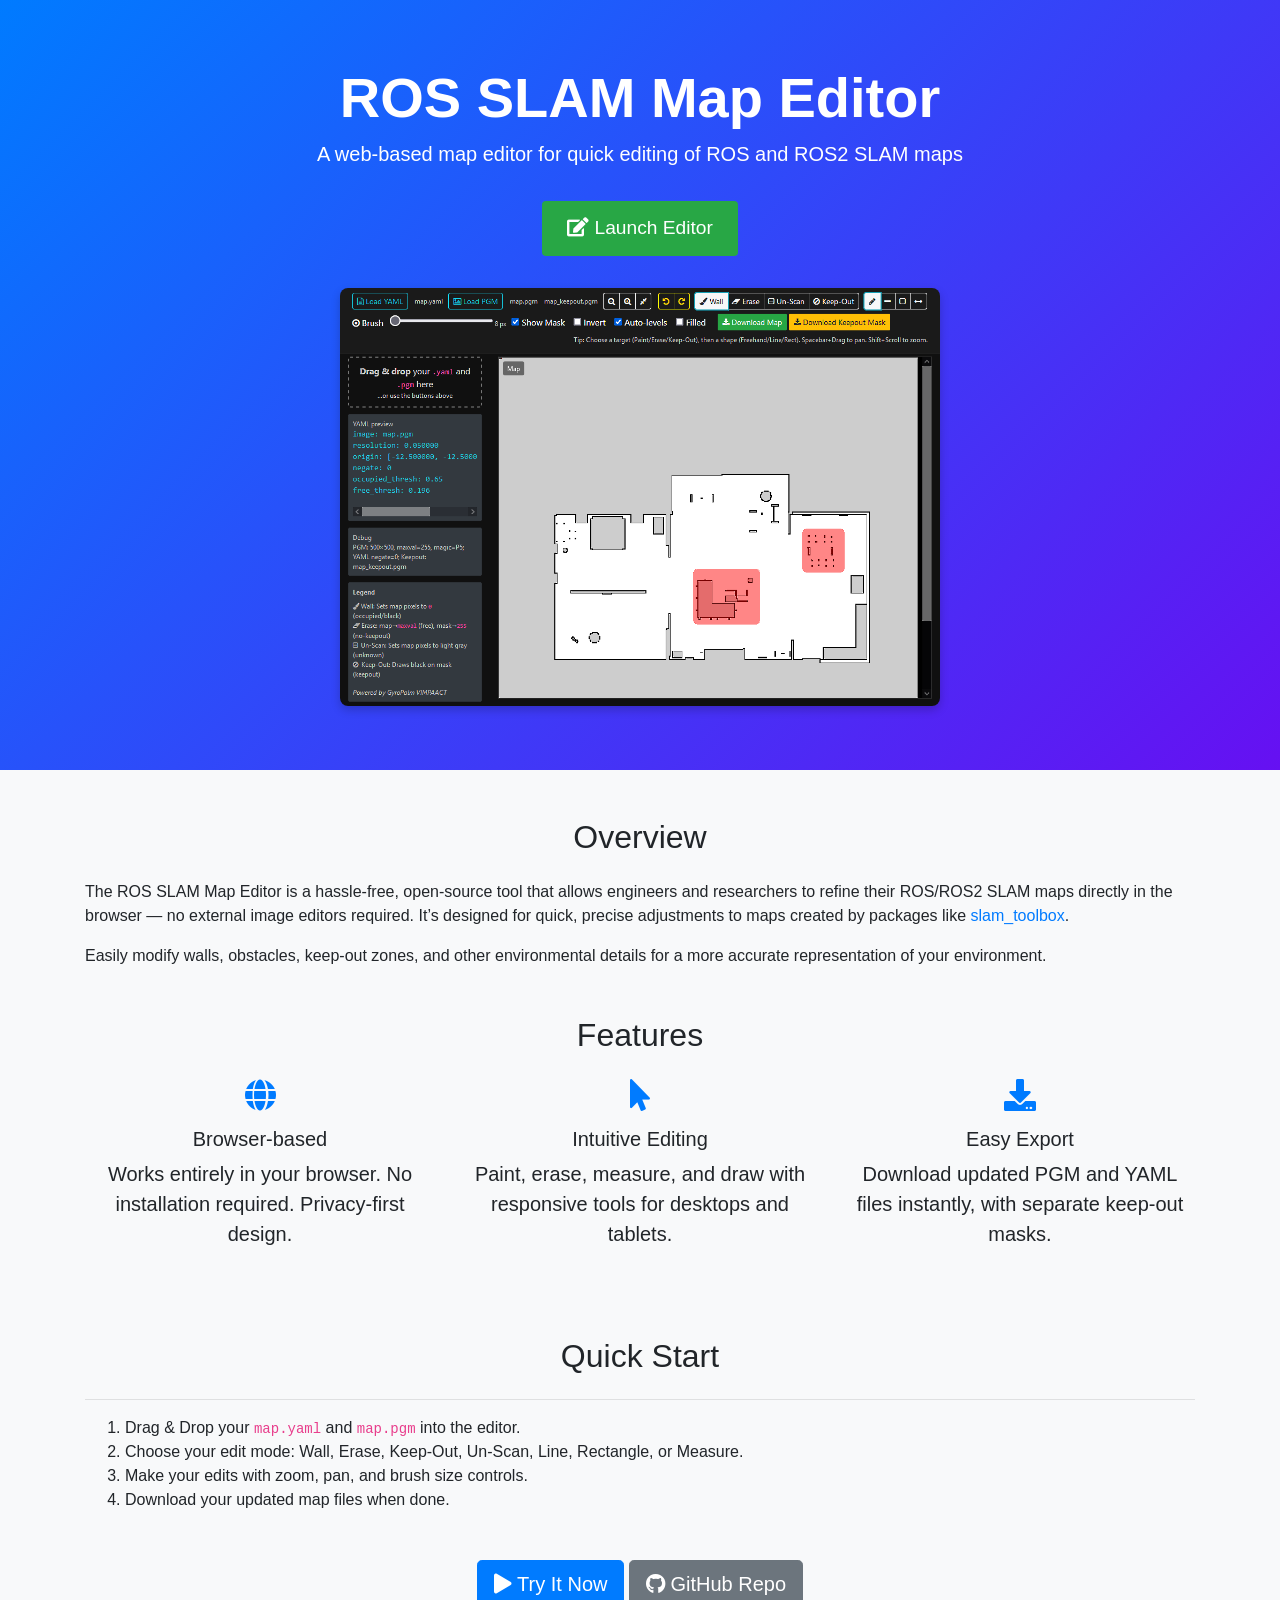
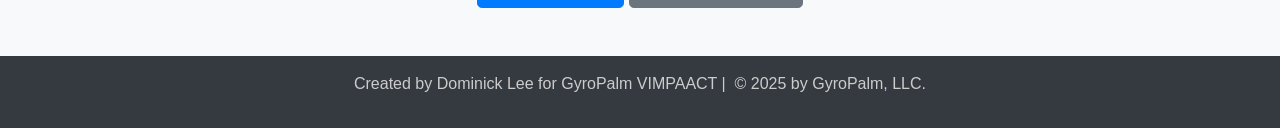
==== index.html @ 7443499b "Added landing page" ====
<!DOCTYPE html>
<html lang="en">
<head>
    <meta charset="UTF-8">
    <meta name="viewport" content="width=device-width, initial-scale=1.0">
    <title>ROS SLAM Map Editor</title>
    <link rel="stylesheet" href="https://stackpath.bootstrapcdn.com/bootstrap/4.5.2/css/bootstrap.min.css">
    <link rel="stylesheet" href="https://cdnjs.cloudflare.com/ajax/libs/font-awesome/5.15.4/css/all.min.css">
    <style>
        body {
            background-color: #f8f9fa;
        }
        .hero {
            background: linear-gradient(135deg, #007bff, #6610f2);
            color: white;
            padding: 4rem 1rem;
            text-align: center;
        }
        .hero img {
            max-width: 600px;
            border-radius: 0.5rem;
            box-shadow: 0 4px 10px rgba(0,0,0,0.2);
            margin-top: 2rem;
        }
        .features .fa {
            font-size: 2rem;
            color: #007bff;
            margin-bottom: 1rem;
        }
        .btn-custom {
            background-color: #28a745;
            color: white;
            font-size: 1.2rem;
            padding: 0.75rem 1.5rem;
        }
        footer {
            background-color: #343a40;
            color: #ccc;
            padding: 1rem 0;
            text-align: center;
            margin-top: 3rem;
        }
        footer a {
            color: #ccc;
        }
        footer a:hover {
            color: white;
        }
    </style>
</head>
<body>

    <!-- Hero Section -->
    <div class="hero">
        <h1 class="display-4 font-weight-bold">ROS SLAM Map Editor</h1>
        <p class="lead">A web-based map editor for quick editing of ROS and ROS2 SLAM maps</p>
        <a href="editor.html" class="btn btn-custom mt-3"><i class="fas fa-edit"></i> Launch Editor</a>
        <div>
            <img src="img/screenshot-main.png" alt="ROS SLAM Map Editor Screenshot">
        </div>
    </div>

    <!-- Overview -->
    <div class="container mt-5">
        <h2 class="mb-4 text-center">Overview</h2>
        <p>
            The ROS SLAM Map Editor is a hassle-free, open-source tool that allows engineers and researchers to refine their ROS/ROS2 SLAM maps directly in the browser — no external image editors required.
            It’s designed for quick, precise adjustments to maps created by packages like 
            <a href="https://github.com/SteveMacenski/slam_toolbox" target="_blank">slam_toolbox</a>.
        </p>
        <p>
            Easily modify walls, obstacles, keep-out zones, and other environmental details for a more accurate representation of your environment.
        </p>
    </div>

    <!-- Features -->
    <div class="container features mt-5">
        <h2 class="mb-4 text-center">Features</h2>
        <div class="row">
            <div class="col-md-4 text-center mb-4">
                <i class="fa fa-globe"></i>
                <h5>Browser-based</h5>
                <p class="lead">Works entirely in your browser. No installation required. Privacy-first design.</p>
            </div>
            <div class="col-md-4 text-center mb-4">
                <i class="fa fa-mouse-pointer"></i>
                <h5>Intuitive Editing</h5>
                <p class="lead">Paint, erase, measure, and draw with responsive tools for desktops and tablets.</p>
            </div>
            <div class="col-md-4 text-center mb-4">
                <i class="fa fa-download"></i>
                <h5>Easy Export</h5>
                <p class="lead">Download updated PGM and YAML files instantly, with separate keep-out masks.</p>
            </div>
        </div>
    </div>

    <!-- Usage -->
    <div class="container mt-5">
        <h2 class="mb-4 text-center">Quick Start</h2>
		<hr />
        <ol>
            <li>Drag & Drop your <code>map.yaml</code> and <code>map.pgm</code> into the editor.</li>
            <li>Choose your edit mode: Wall, Erase, Keep-Out, Un-Scan, Line, Rectangle, or Measure.</li>
            <li>Make your edits with zoom, pan, and brush size controls.</li>
            <li>Download your updated map files when done.</li>
        </ol>
        <div class="text-center mt-5">
            <a href="editor.html" class="btn btn-primary btn-lg"><i class="fas fa-play"></i> Try It Now</a>
            <a href="https://github.com/GyroPalm/ROS-SLAM-Map-Editor" class="btn btn-secondary btn-lg"><i class="fab fa-github"></i> GitHub Repo</a>
        </div>
    </div>

    <!-- Footer -->
    <footer>
        <p>
            Created by <a href="https://dominicklee.com" target="_blank">Dominick Lee</a> for <a href="https://vimpaact.gyropalm.com/" target="_blank">GyroPalm VIMPAACT</a> | &nbsp;&copy; 2025 by GyroPalm, LLC.
        </p>
    </footer>

    <script src="https://code.jquery.com/jquery-3.5.1.slim.min.js"></script>
    <script src="https://cdn.jsdelivr.net/npm/bootstrap@4.5.2/dist/js/bootstrap.bundle.min.js"></script>
</body>
</html>
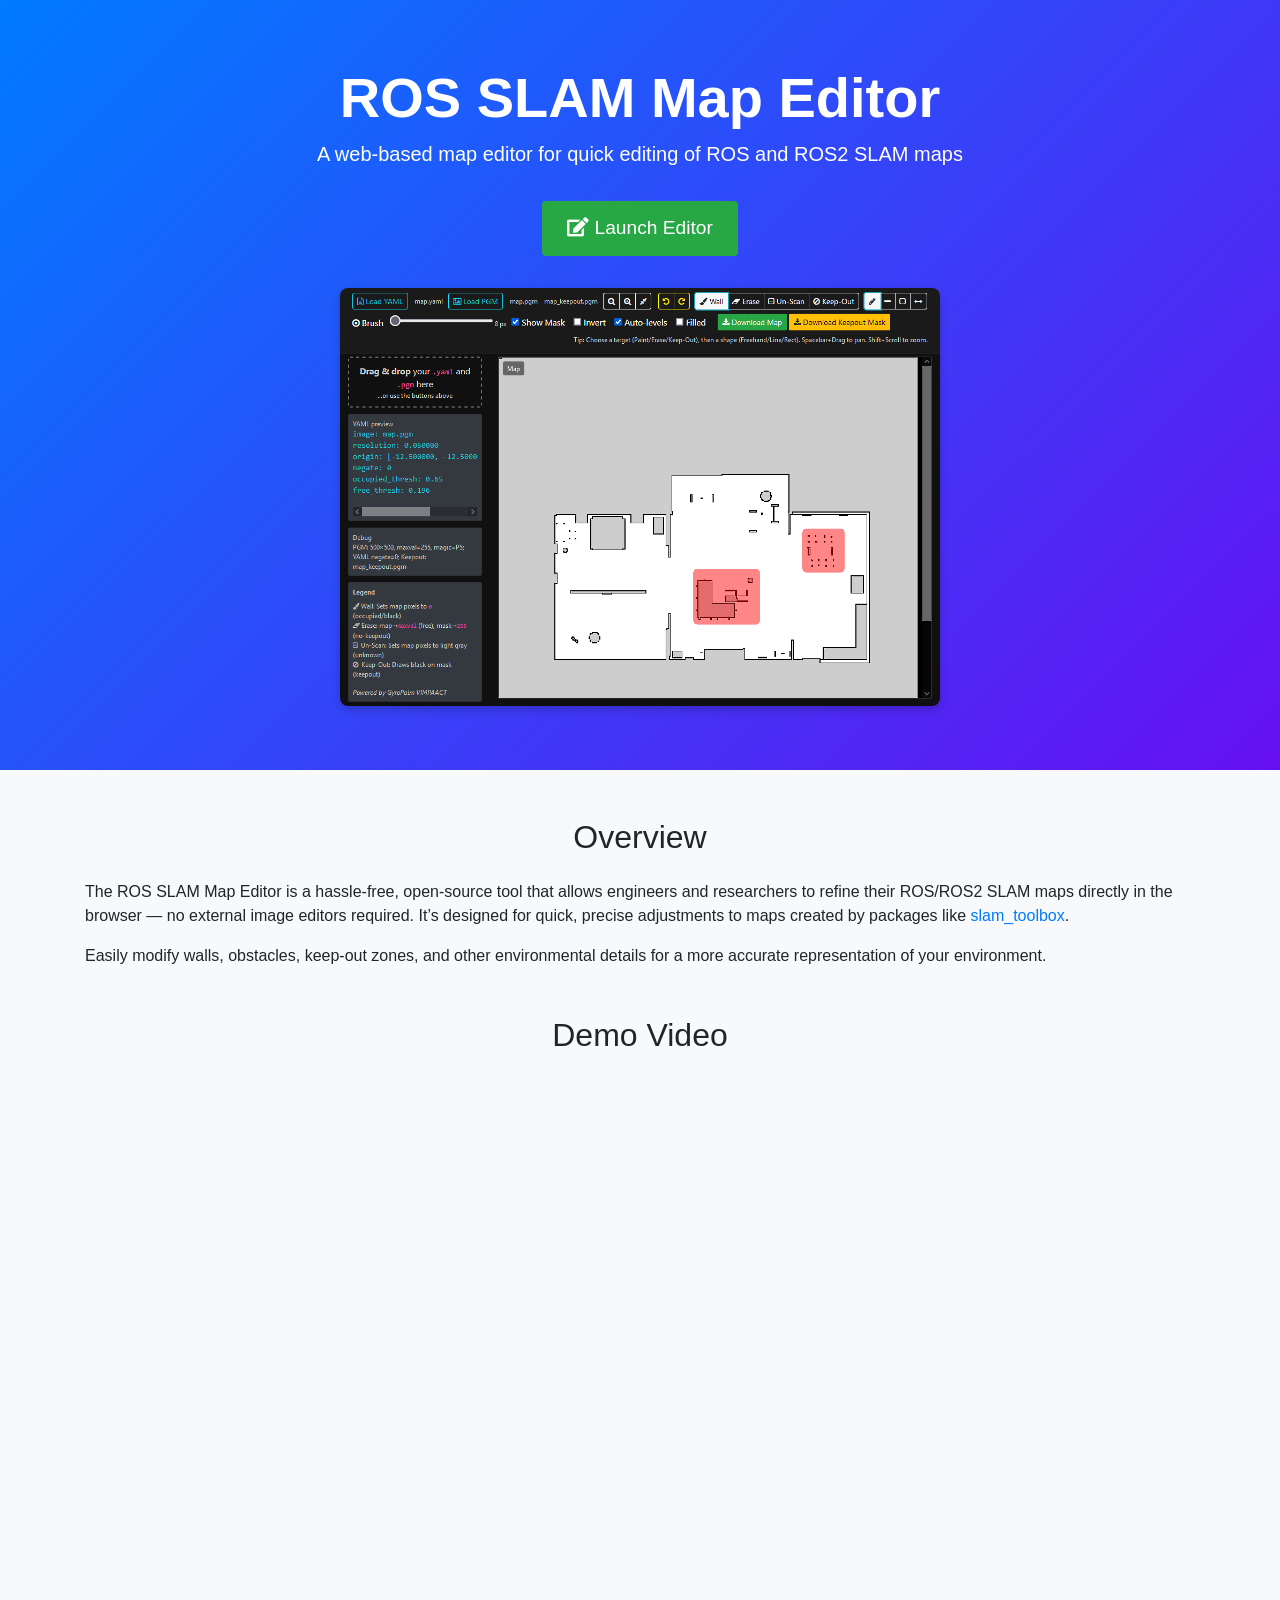
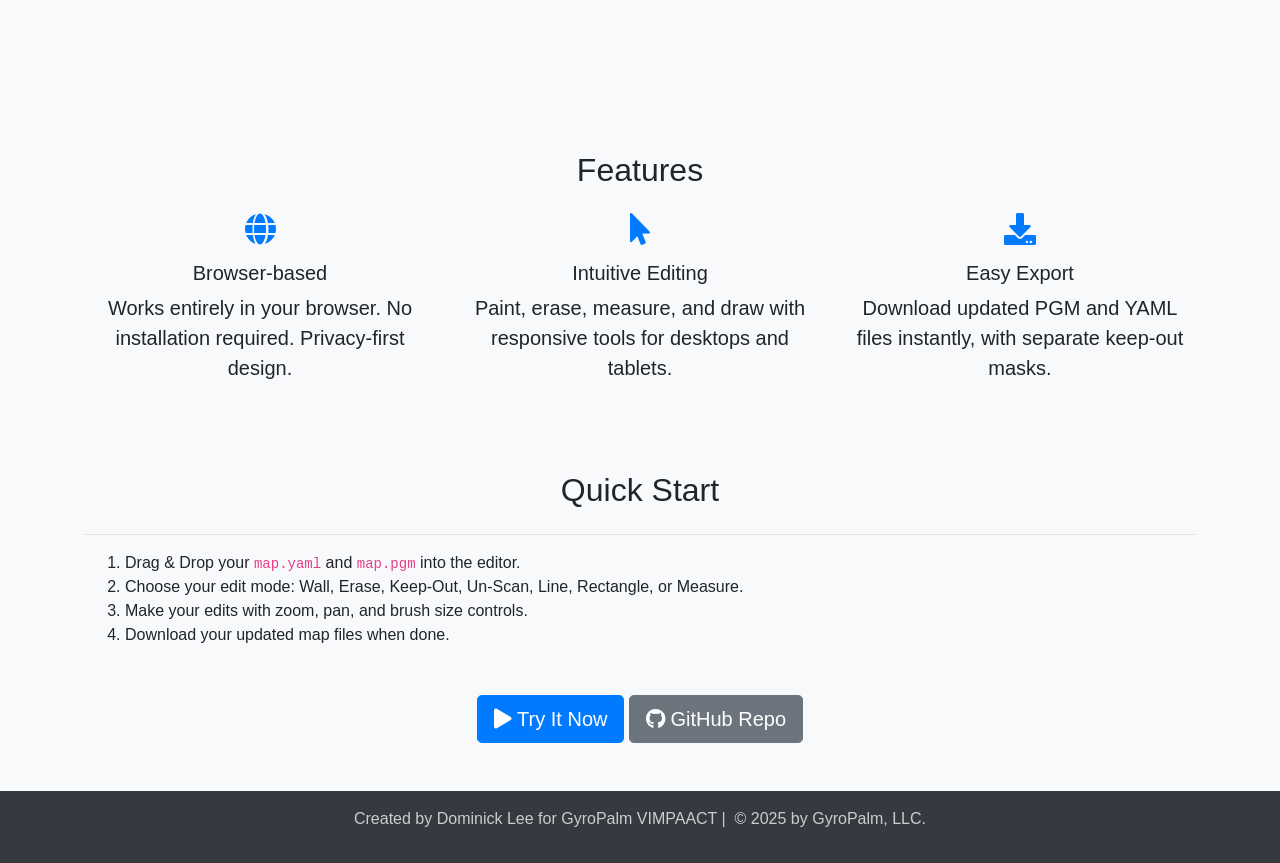
==== commit 6d24d098: "Updated Demo Video" ====
--- a/index.html
+++ b/index.html
@@ -3,6 +3,9 @@
 <head>
     <meta charset="UTF-8">
     <meta name="viewport" content="width=device-width, initial-scale=1.0">
+	<meta name="description" content="A web-based map editor for quick editing and saving of ROS and ROS2 SLAM maps and keep-out zones.">
+	<meta name="keywords" content="online, web, ros, ros2, SLAM, map,, editor, robotics, robots, responsive, pgm">
+	<meta name="author" content="Dominick Lee">
     <title>ROS SLAM Map Editor</title>
     <link rel="stylesheet" href="https://stackpath.bootstrapcdn.com/bootstrap/4.5.2/css/bootstrap.min.css">
     <link rel="stylesheet" href="https://cdnjs.cloudflare.com/ajax/libs/font-awesome/5.15.4/css/all.min.css">
@@ -17,10 +20,11 @@
             text-align: center;
         }
         .hero img {
-            max-width: 600px;
             border-radius: 0.5rem;
             box-shadow: 0 4px 10px rgba(0,0,0,0.2);
             margin-top: 2rem;
+			width: 100%;
+            max-width: 600px;
         }
         .features .fa {
             font-size: 2rem;
@@ -72,6 +76,12 @@
             Easily modify walls, obstacles, keep-out zones, and other environmental details for a more accurate representation of your environment.
         </p>
     </div>
+	
+    <!-- Demo Video -->
+    <div class="container mt-5">
+        <h2 class="mb-4 text-center">Demo Video</h2>
+		<style>.embed-container { position: relative; padding-bottom: 56.25%; height: 0; overflow: hidden; max-width: 100%; } .embed-container iframe, .embed-container object, .embed-container embed { position: absolute; top: 0; left: 0; width: 100%; height: 100%; }</style><div class='embed-container'><iframe src='https://www.youtube.com/embed//QZlPkAjfvck' frameborder='0' allowfullscreen></iframe></div>
+    </div>
 
     <!-- Features -->
     <div class="container features mt-5">
